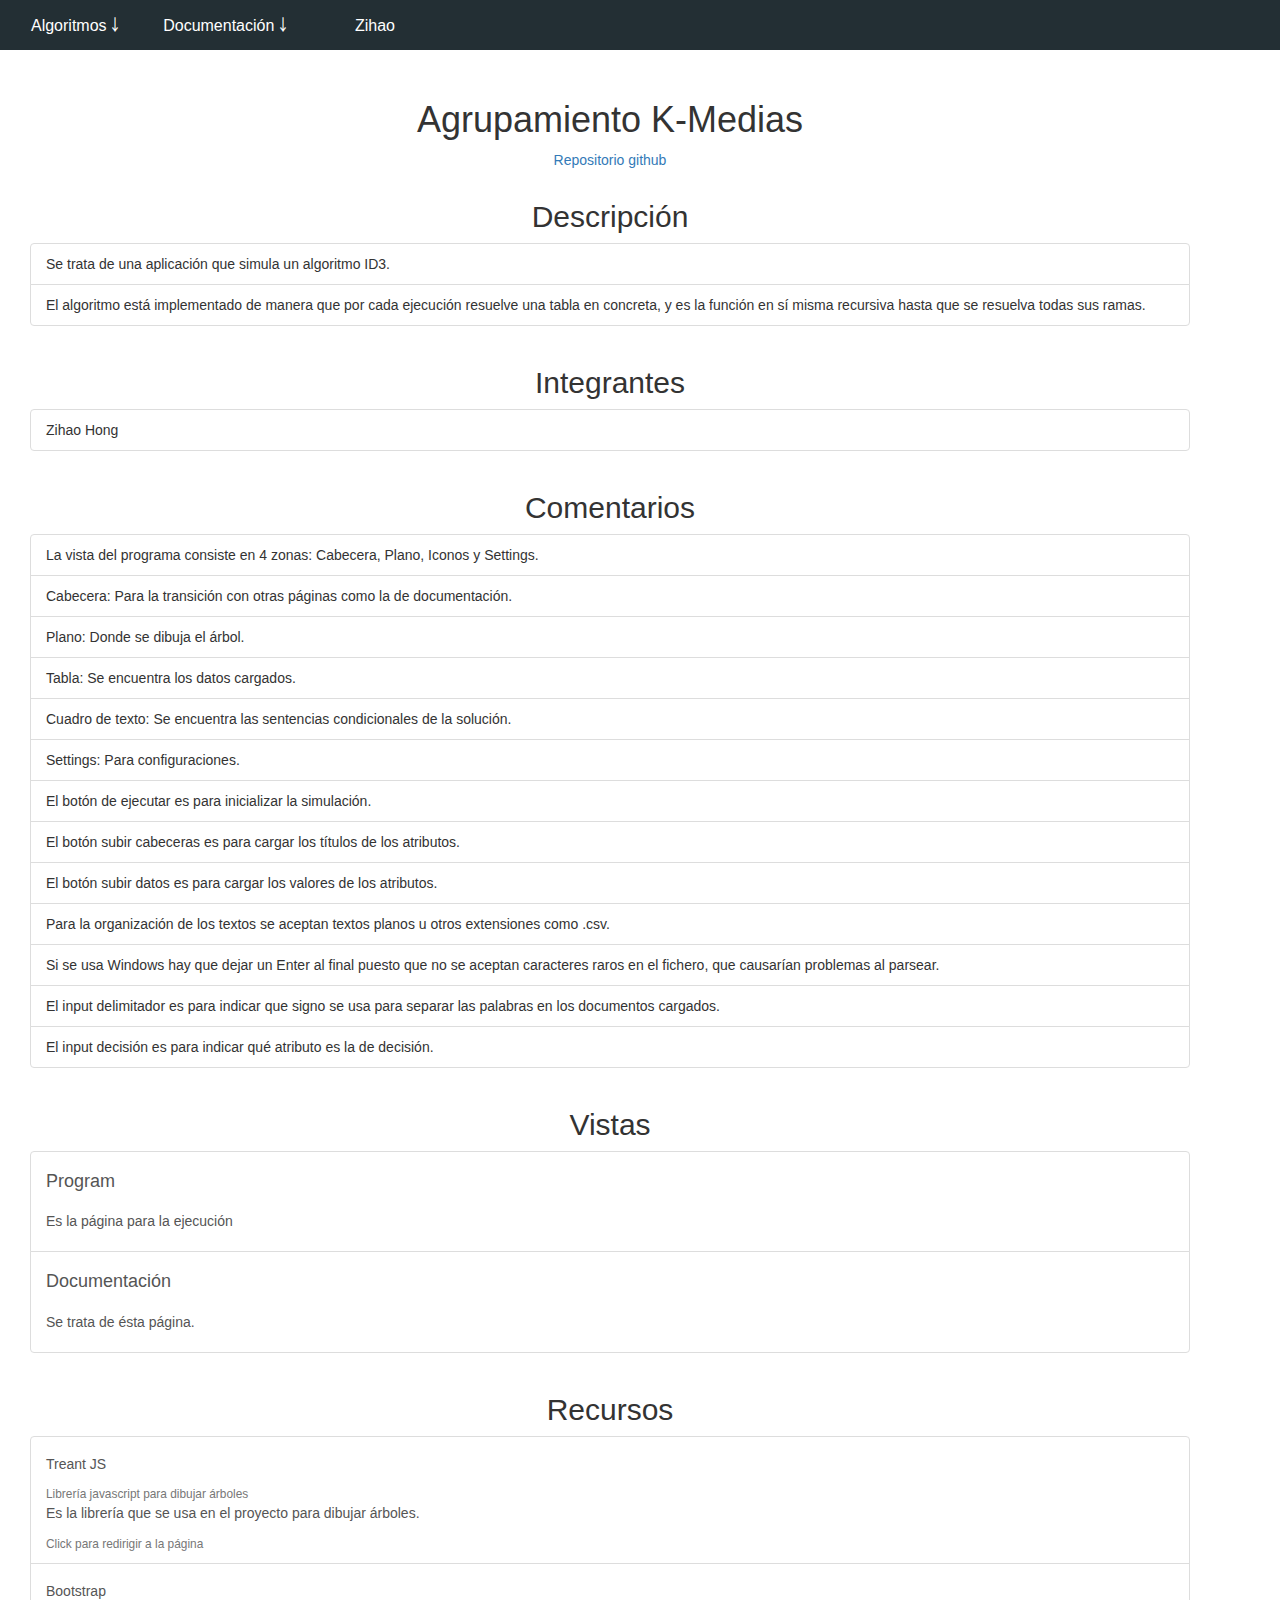
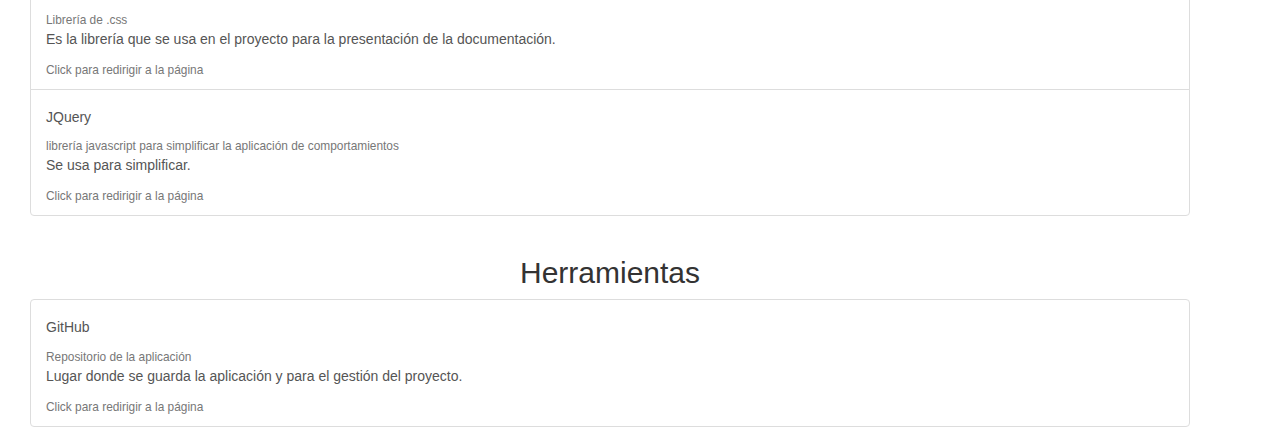
==== html/doc.html @ 4d0d8a26 "base structure for k means clustering" ====
<!DOCTYPE html>
<html lang="es">

<head>
    <title>A Search Algorithm</title>
    <meta charset="utf-8" />
    <link rel="stylesheet" href="../css/bootstrap.min.css" />
    <link rel="stylesheet" href="../css/utils.css" />
    <link rel="stylesheet" href="../css/header.css" />
    <link rel="stylesheet" href="../css/doc.css" />
</head>

<body>
    <div class="container">
        <div class="header">
            <div class="nav-bar">
                <input type="checkbox" class="button" value="Menu">
                <ul class="menu">
                    <li>
                        <a href="../index.html">Algoritmos &#65516</a>
                        <ul class="hidden-menu">
                            <li><a href="https://zrekoj.github.io/A-search-algorithm" />A Estrella</a></li>
                            <li><a href="https://zrekoj.github.io/ID3-Algorithm" />ID3</a></li>
                            <li><a href="../index.html" />K Medias</a></li>
                        </ul>
                    </li>
                    <li>
                        <a href="./doc.html">Documentación &#65516</a>
                        <ul class="hidden-menu">
                            <li><a href="./doc.html#description">Descripción</a></li>
                            <li><a href="./doc.html#contributors">Integrantes</a></li>
                            <li><a href="./doc.html#comments">Comentarios</a></li>
                            <li><a href="./doc.html#views">Vistas</a></li>
                            <li><a href="./doc.html#resources">Recursos</a></li>
                            <li><a href="./doc.html#tools">Herramientas</a></li>
                        </ul>
                    </li>
                    <li><a href="https://zrekoj.github.io/CV/">Zihao</a></li>
                </ul>
            </div>
        </div>
        <div class="main">
            <h1 align="center">Agrupamiento K-Medias</h1>
            <p align="center"><a href="https://github.com/ZReKoJ/K-Means-Clustering">Repositorio github</a></p>
            <h2 id="description" align="center">Descripción</h2>
            <div class="list-group">
                <p class="list-group-item">Se trata de una aplicación que simula un algoritmo ID3.</p>
                <p class="list-group-item">El algoritmo está implementado de manera que por cada ejecución resuelve una
                    tabla en concreta, y es la función en sí misma recursiva hasta que se resuelva todas sus ramas.</p>
            </div>
            <h2 id="contributors" align="center">Integrantes</h2>
            <ul class="list-group">
                <li class="list-group-item">Zihao Hong</li>
            </ul>
            <h2 id="comments" align="center">Comentarios</h2>
            <div class="list-group">
                <p class="list-group-item">La vista del programa consiste en 4 zonas: Cabecera, Plano, Iconos y
                    Settings.</p>
                <p class="list-group-item">Cabecera: Para la transición con otras páginas como la de documentación.</p>
                <p class="list-group-item">Plano: Donde se dibuja el árbol.</p>
                <p class="list-group-item">Tabla: Se encuentra los datos cargados.</p>
                <p class="list-group-item">Cuadro de texto: Se encuentra las sentencias condicionales de la solución.</p>
                <p class="list-group-item">Settings: Para configuraciones.</p>
                <p class="list-group-item">El botón de ejecutar es para inicializar la simulación.</p>
                <p class="list-group-item">El botón subir cabeceras es para cargar los títulos de los atributos.</p>
                <p class="list-group-item">El botón subir datos es para cargar los valores de los atributos.</p>
                <p class="list-group-item">Para la organización de los textos se aceptan textos planos u otros extensiones como .csv.</p>
                <p class="list-group-item">Si se usa Windows hay que dejar un Enter al final puesto que no se aceptan caracteres raros en el fichero, que causarían problemas al parsear.</p>
                <p class="list-group-item">El input delimitador es para indicar que signo se usa para separar las palabras en los documentos cargados.</p>
                <p class="list-group-item">El input decisión es para indicar qué atributo es la de decisión.</p>
            </div>
            <h2 id="views" align="center">Vistas</h2>
            <div class="list-group">
                <a target="_blank" target="_blank" id="program" class="list-group-item list-group-item-action flex-column align-items-start">
                    <div class="d-flex w-100 justify-content-between">
                        <h4 class="mb-1">Program</h4>
                    </div>
                    <div style="margin-top:20px">
                        <p> Es la página para la ejecución</p>
                    </div>
                </a>
                <a target="_blank" target="_blank" id="doc" class="list-group-item list-group-item-action flex-column align-items-start">
                    <div class="d-flex w-100 justify-content-between">
                        <h4 class="mb-1">Documentación</h4>
                    </div>
                    <div style="margin-top:20px">
                        <p> Se trata de ésta página. </p>
                    </div>
                </a>
            </div>
            <h2 id="resources" align="center">Recursos</h2>
            <div class="list-group">
                <a target="_blank" href="http://fperucic.github.io/treant-js/" class="list-group-item list-group-item-action flex-column align-items-start">
                    <div class="d-flex w-100 justify-content-between">
                        <h5 class="mb-1">Treant JS</h5>
                        <small class="text-muted">Librería javascript para dibujar árboles</small>
                    </div>
                    <p class="mb-1">Es la librería que se usa en el proyecto para dibujar árboles.</p>
                    <small class="text-muted">Click para redirigir a la página</small>
                </a>
                <a target="_blank" href="https://getbootstrap.com/" class="list-group-item list-group-item-action flex-column align-items-start">
                    <div class="d-flex w-100 justify-content-between">
                        <h5 class="mb-1">Bootstrap</h5>
                        <small class="text-muted">Librería de .css</small>
                    </div>
                    <p class="mb-1">Es la librería que se usa en el proyecto para la presentación de la documentación.</p>
                    <small class="text-muted">Click para redirigir a la página</small>
                </a>
                <a target="_blank" href="https://code.jquery.com/jquery-3.1.1.min.js" class="list-group-item list-group-item-action flex-column align-items-start">
                    <div class="d-flex w-100 justify-content-between">
                        <h5 class="mb-1">JQuery</h5>
                        <small class="text-muted">librería javascript para simplificar la aplicación de comportamientos</small>
                    </div>
                    <p class="mb-1">Se usa para simplificar.</p>
                    <small class="text-muted">Click para redirigir a la página</small>
                </a>
            </div>
            <h2 id="tools" align="center">Herramientas</h2>
            <div class="list-group">
                <a target="_blank" href="https://github.com/" class="list-group-item list-group-item-action flex-column align-items-start">
                    <div class="d-flex w-100 justify-content-between">
                        <h5 class="mb-1">GitHub</h5>
                        <small class="text-muted">Repositorio de la aplicación</small>
                    </div>
                    <p class="mb-1">Lugar donde se guarda la aplicación y para el gestión del proyecto.</p>
                    <small class="text-muted">Click para redirigir a la página</small>
                </a>
            </div>
        </div>
    </div>
</body>
---- css/utils.css ----
:root {
    --primary-color: #344955;
    --primary-light-color: #4A6572;
    --primary-dark-color: #232F34;
    --secondary-color: #F9AA33;
    --secondary-light-color: #FFDC65;
    --secondary-dark-color: #C17B00;
    --background-color: lightgrey;
    --surface-color: #FFFFFF;

    --on-primary-color: #FFFFFF;
    --on-secondary-color: #000000;
    --on-background-color: #000000;
    --on-surface-color: #000000;

    --info-color: #5BC0DE;
    --success-color: #449D44;
    --warning-color: #F0AD4E;
    --error-color: #D9534F;

    --on-info-color: #FFFFFF;
    --on-success-color: #FFFFFF;
    --on-warning-color: #FFFFFF;
    --on-error-color: #FFFFFF;
}

* {
    margin: 0;
    padding: 0;
    font-family: 'Open Sans', sans-serif;
}

.info {
    color: var(--info-color);
}

.success {
    color: var(--success-color);
}

.warning {
    color: var(--warning-color);
}

.error {
    color: var(--error-color);
}

.img-width-fill {
    width: 100%;
    height: auto;
}

.img-height-fill {
    width: auto;
    height: 100%;
}

.round {
    border-radius: 50%;
}

.button {
    -webkit-appearance: button;
    display: flex;
    padding: 6px 12px;
    justify-content: center;
    align-items: center;
    text-align: center;
    cursor: pointer;
    border: 1px solid transparent;
    text-decoration: none;
    font-weight: bold;
    user-select: none;
}

.button:focus {
    outline: none;
}

.text-cut {
    white-space: nowrap; 
    overflow: hidden;
    text-overflow: ellipsis;
}

.select-none {
    user-select: none;
}

.resizer#top {
    cursor: ns-resize;
}

.resizer#right {
    cursor: ew-resize;
}

.resizer#bottom {
    cursor: ns-resize;
}

.resizer#left {
    cursor: ew-resize;
}

.resizer#top-left {
    cursor: nwse-resize;
}

.resizer#top-right {
    cursor: nesw-resize;
}

.resizer#bottom-right {
    cursor: nwse-resize;
}

.resizer#bottom-left {
    cursor: nesw-resize;
}
---- css/header.css ----
.header {
	display: flex;
	position: fixed;
	top: 0;
	left: 0;
	width: 100%;
	height: 50px;
	justify-content: space-between;
	align-items: center;
	background-color: var(--primary-dark-color);
	z-index: 100;
}

.nav-bar {
	position: absolute;
	top: 0;
	left: 0;
	width: 100%;
	height: 100%;
	display: flex;
	flex-direction: row;
}

.nav-bar>input[type="checkbox"] {
	display: none !important;
}

.menu,
.hidden-menu {
	list-style-type: none;
}

.menu {
	min-width: 450px;
}

.menu>li {
	float: left;
}

.hidden-menu {
	display: none;
}

.menu>li>a {
	background-color: var(--primary-dark-color);
}

.hidden-menu>li>a {
	background-color: var(--primary-color);
}

.nav-bar a {
	display: block;
	min-width: 150px;
	height: calc(100% - 1px);
	text-align: center;
	line-height: calc(50px - 1px);
	color: var(--on-primary-color);
	text-decoration: none;
	margin-top: 1px;
	font-size: 16px;
}

.nav-bar a:hover {
	background-color: var(--primary-light-color);
}

.menu>li>a:hover~.hidden-menu {
	display: block;
}

.hidden-menu:hover {
	display: block;
}

.nav-bar>.notification-panel {
	height: 100%;
	flex-grow: 100;
	display: flex;
	flex-direction: row;
	justify-content: center;
	align-items: center;
}

.nav-bar>.notification-panel>#notification {
    font-weight: bold;    
    text-align: center;
}

@media screen and (max-width : 650px) {

	.nav-bar>input[type="checkbox"]::before {
		content: attr(value);
	}

	.nav-bar>input[type="checkbox"] {
		display: flex !important;
		min-width: 150px;
		height: 100%;
		color: var(--on-primary-color);
		font-weight: normal;
		font-size: 16px;
		margin: 0;
	}

	.nav-bar>input[type="checkbox"]:hover {
		background-color: var(--primary-light-color);
	}

	.menu {
		display: none;
		position: absolute;
		top: 50px;
	}

	.nav-bar>input[type="checkbox"]:checked~.menu {
		display: block;
	}
}
---- css/doc.css ----
.main {
    display: flex;
    flex-direction: column;
    position: absolute;
    top: 50px;
    right: 0;
    bottom: 0;
    left: 0;
    width: calc(100% - 60px);
    height: calc(100% - 50px - 60px);
    background-color: var(--surface-color);
    padding: 30px;
}
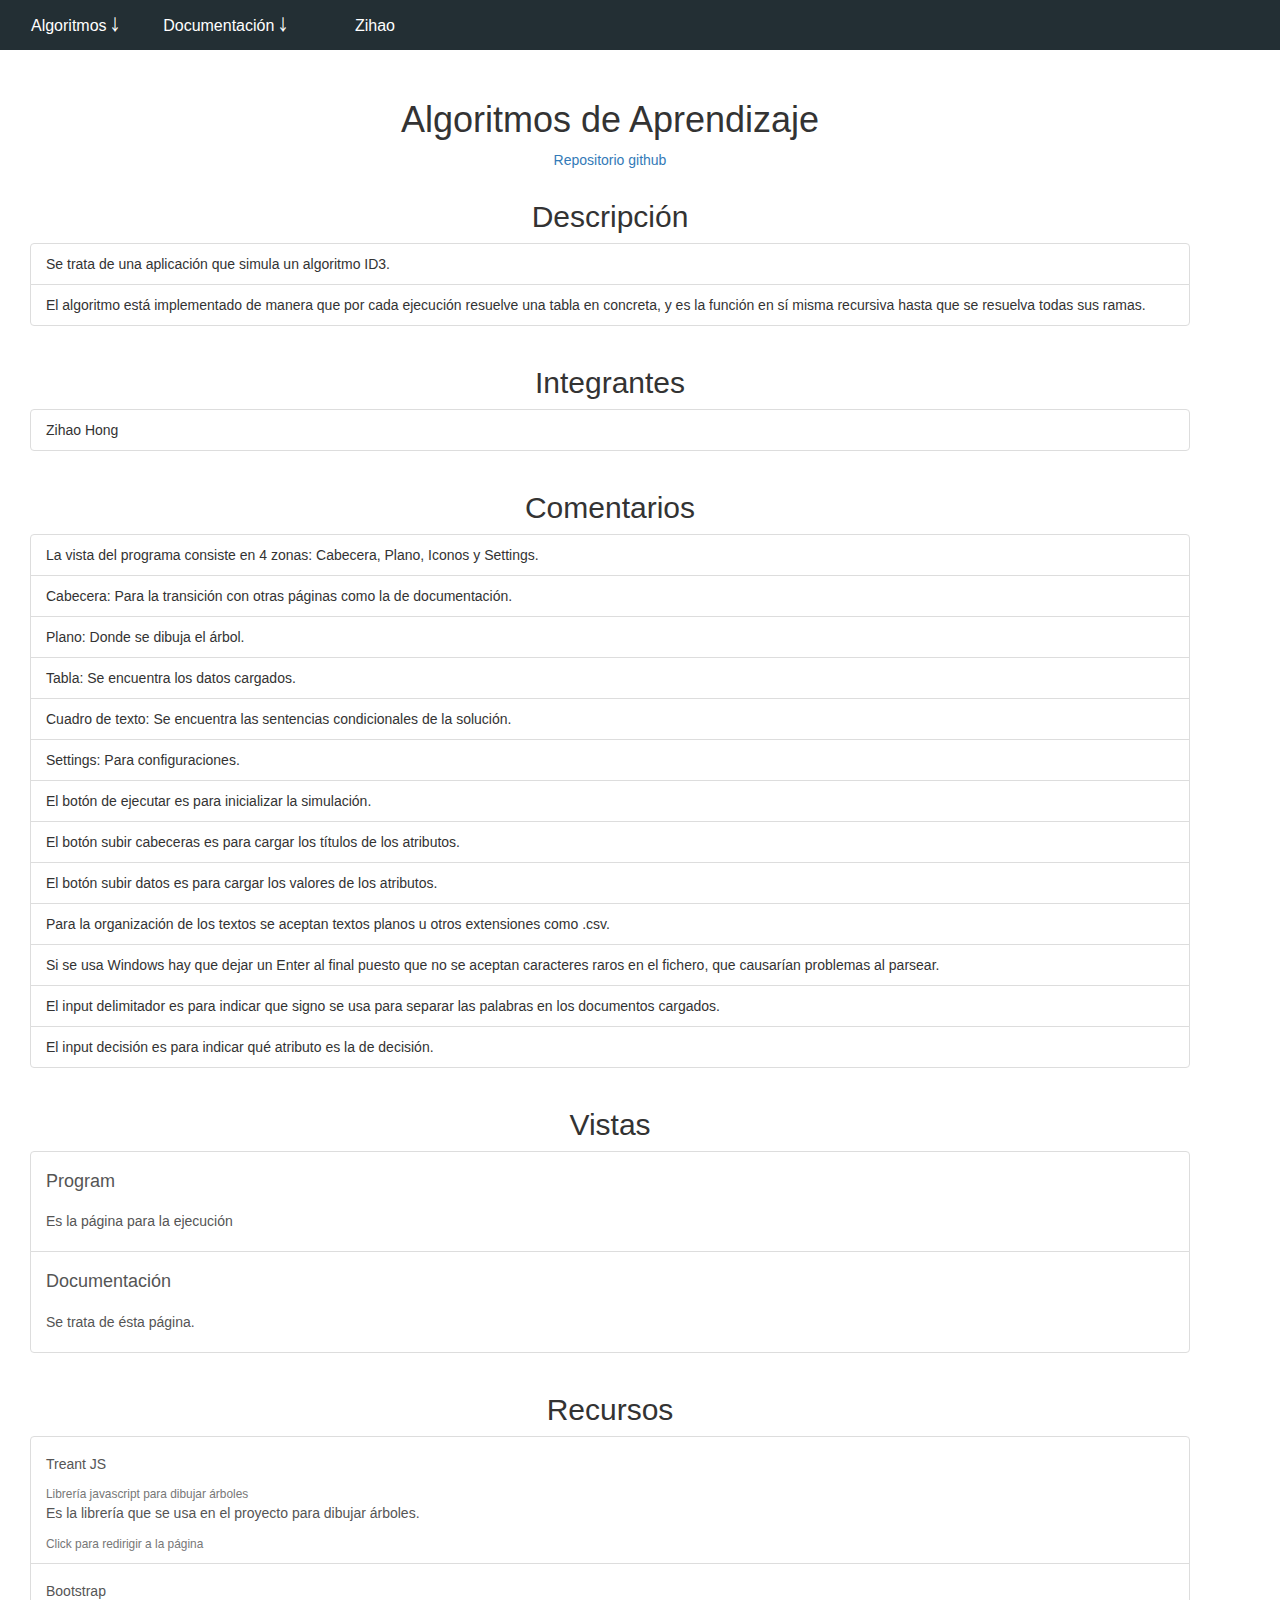
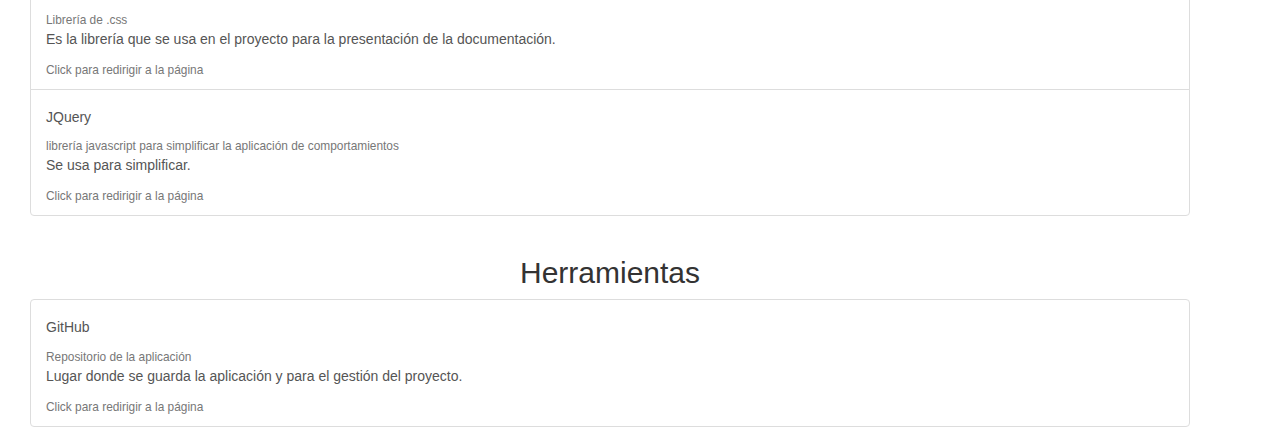
==== commit cad285d7: "changed links" ====
--- a/html/doc.html
+++ b/html/doc.html
@@ -2,7 +2,7 @@
 <html lang="es">
 
 <head>
-    <title>A Search Algorithm</title>
+    <title>Machine Learning Algorithms</title>
     <meta charset="utf-8" />
     <link rel="stylesheet" href="../css/bootstrap.min.css" />
     <link rel="stylesheet" href="../css/utils.css" />
@@ -21,7 +21,7 @@
                         <ul class="hidden-menu">
                             <li><a href="https://zrekoj.github.io/A-search-algorithm" />A Estrella</a></li>
                             <li><a href="https://zrekoj.github.io/ID3-Algorithm" />ID3</a></li>
-                            <li><a href="../index.html" />K Medias</a></li>
+                            <li><a href="../index.html" />Aprendizaje</a></li>
                         </ul>
                     </li>
                     <li>
@@ -40,8 +40,8 @@
             </div>
         </div>
         <div class="main">
-            <h1 align="center">Agrupamiento K-Medias</h1>
-            <p align="center"><a href="https://github.com/ZReKoJ/K-Means-Clustering">Repositorio github</a></p>
+            <h1 align="center">Algoritmos de Aprendizaje</h1>
+            <p align="center"><a href="https://github.com/ZReKoJ/Machine-Learning-Algorithms">Repositorio github</a></p>
             <h2 id="description" align="center">Descripción</h2>
             <div class="list-group">
                 <p class="list-group-item">Se trata de una aplicación que simula un algoritmo ID3.</p>
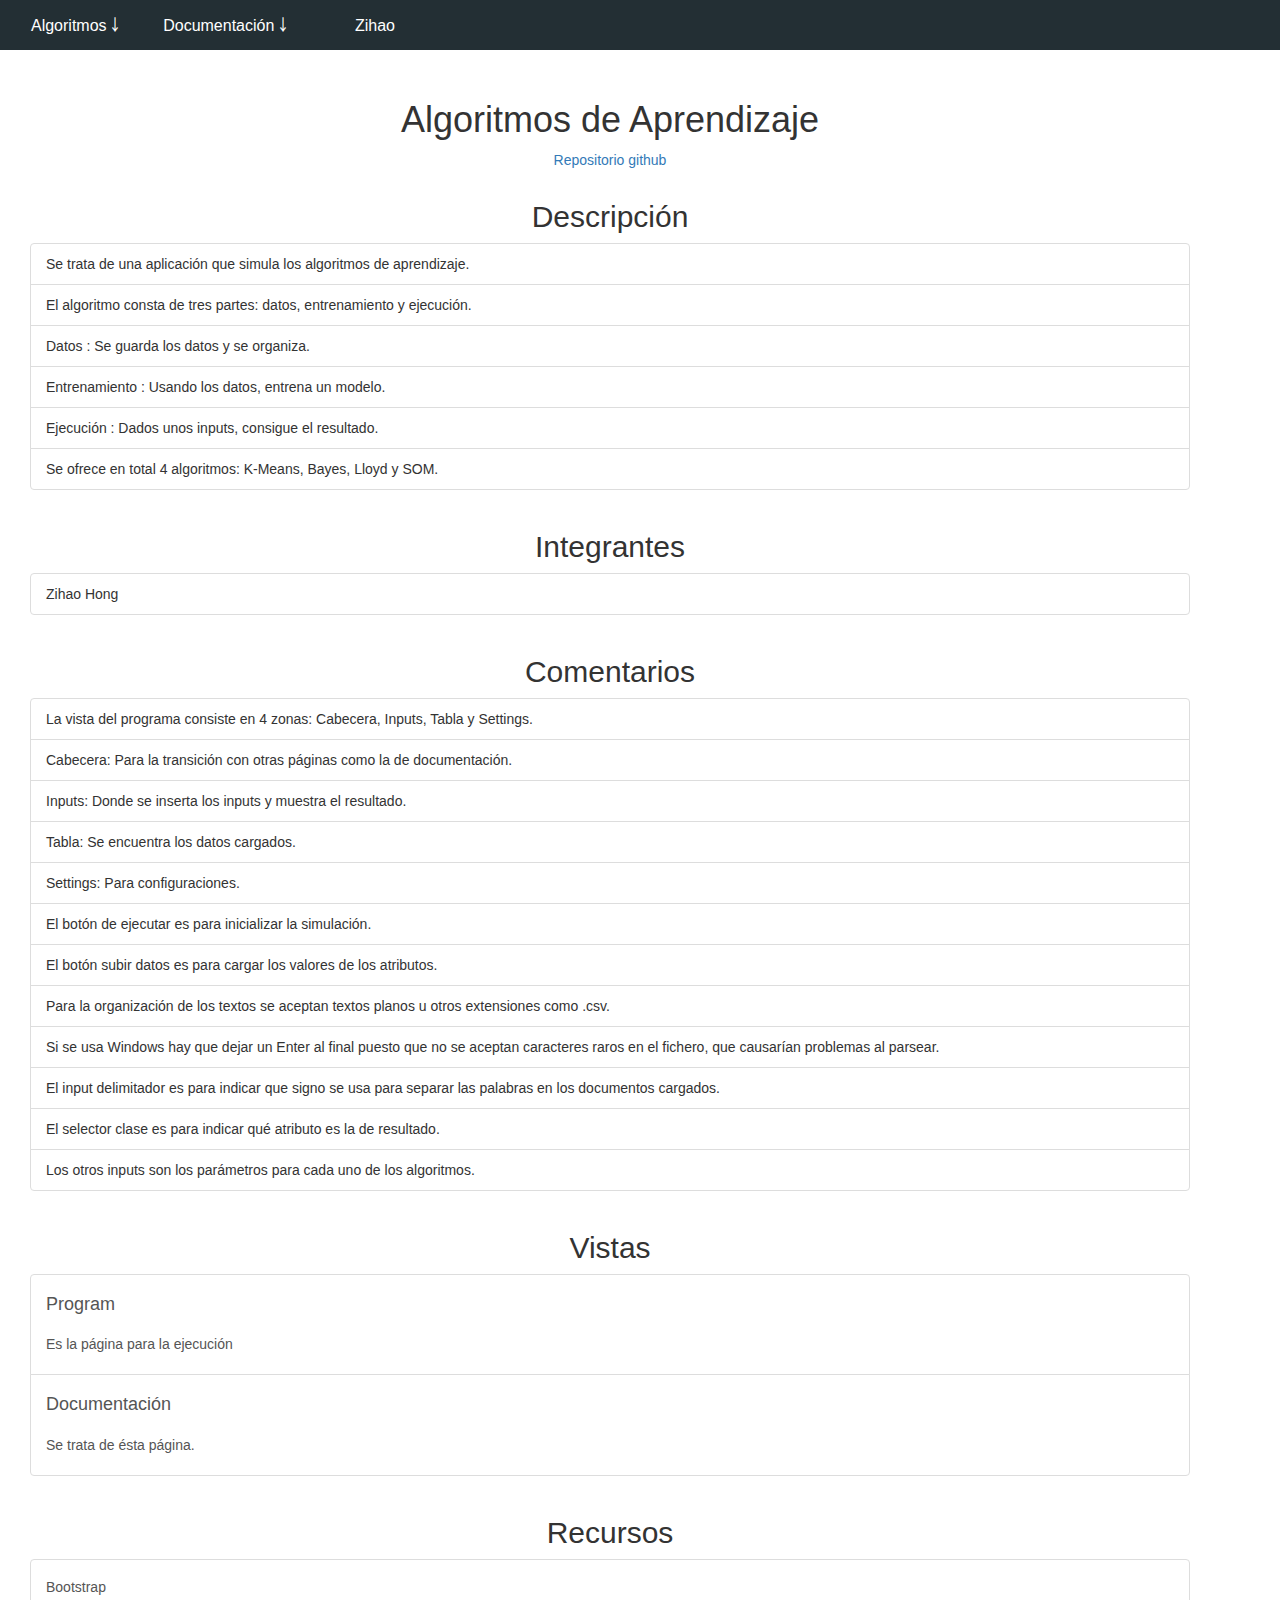
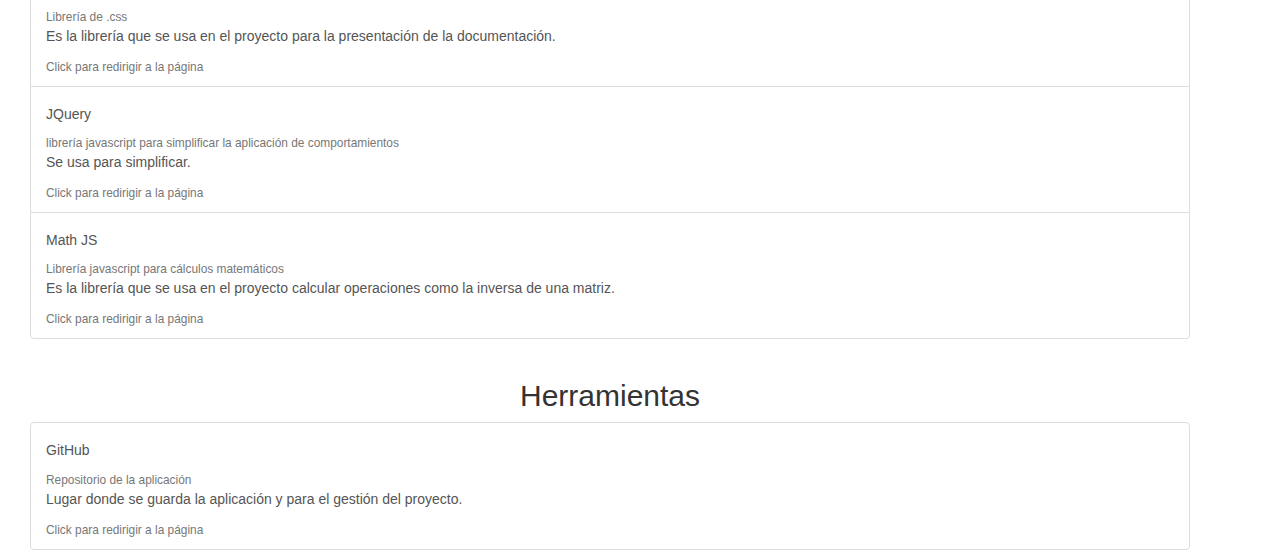
==== commit fca2b7ff: "dynamic links upload for all repositories" ====
--- a/html/doc.html
+++ b/html/doc.html
@@ -8,6 +8,15 @@
     <link rel="stylesheet" href="../css/utils.css" />
     <link rel="stylesheet" href="../css/header.css" />
     <link rel="stylesheet" href="../css/doc.css" />
+    <!-- My own functions -->
+    <script src="../js/utils.js"></script>
+    <script>
+        'use strict'
+
+        document.addEventListener("DOMContentLoaded", () => {
+            loadExternalData()
+        });
+    </script>
 </head>
 
 <body>
@@ -16,12 +25,9 @@
             <div class="nav-bar">
                 <input type="checkbox" class="button" value="Menu">
                 <ul class="menu">
-                    <li>
-                        <a href="../index.html">Algoritmos &#65516</a>
+                    <li class="algorithms-links">
+                        <a href=" ../index.html">Algoritmos &#65516</a>
                         <ul class="hidden-menu">
-                            <li><a href="https://zrekoj.github.io/A-search-algorithm" />A Estrella</a></li>
-                            <li><a href="https://zrekoj.github.io/ID3-Algorithm" />ID3</a></li>
-                            <li><a href="../index.html" />Aprendizaje</a></li>
                         </ul>
                     </li>
                     <li>
@@ -44,9 +50,12 @@
             <p align="center"><a href="https://github.com/ZReKoJ/Machine-Learning-Algorithms">Repositorio github</a></p>
             <h2 id="description" align="center">Descripción</h2>
             <div class="list-group">
-                <p class="list-group-item">Se trata de una aplicación que simula un algoritmo ID3.</p>
-                <p class="list-group-item">El algoritmo está implementado de manera que por cada ejecución resuelve una
-                    tabla en concreta, y es la función en sí misma recursiva hasta que se resuelva todas sus ramas.</p>
+                <p class="list-group-item">Se trata de una aplicación que simula los algoritmos de aprendizaje.</p>
+                <p class="list-group-item">El algoritmo consta de tres partes: datos, entrenamiento y ejecución.</p>
+                <p class="list-group-item">Datos : Se guarda los datos y se organiza.</p>
+                <p class="list-group-item">Entrenamiento : Usando los datos, entrena un modelo.</p>
+                <p class="list-group-item">Ejecución : Dados unos inputs, consigue el resultado.</p>
+                <p class="list-group-item">Se ofrece en total 4 algoritmos: K-Means, Bayes, Lloyd y SOM.</p>
             </div>
             <h2 id="contributors" align="center">Integrantes</h2>
             <ul class="list-group">
@@ -54,20 +63,19 @@
             </ul>
             <h2 id="comments" align="center">Comentarios</h2>
             <div class="list-group">
-                <p class="list-group-item">La vista del programa consiste en 4 zonas: Cabecera, Plano, Iconos y
+                <p class="list-group-item">La vista del programa consiste en 4 zonas: Cabecera, Inputs, Tabla y
                     Settings.</p>
                 <p class="list-group-item">Cabecera: Para la transición con otras páginas como la de documentación.</p>
-                <p class="list-group-item">Plano: Donde se dibuja el árbol.</p>
+                <p class="list-group-item">Inputs: Donde se inserta los inputs y muestra el resultado.</p>
                 <p class="list-group-item">Tabla: Se encuentra los datos cargados.</p>
-                <p class="list-group-item">Cuadro de texto: Se encuentra las sentencias condicionales de la solución.</p>
                 <p class="list-group-item">Settings: Para configuraciones.</p>
                 <p class="list-group-item">El botón de ejecutar es para inicializar la simulación.</p>
-                <p class="list-group-item">El botón subir cabeceras es para cargar los títulos de los atributos.</p>
                 <p class="list-group-item">El botón subir datos es para cargar los valores de los atributos.</p>
                 <p class="list-group-item">Para la organización de los textos se aceptan textos planos u otros extensiones como .csv.</p>
                 <p class="list-group-item">Si se usa Windows hay que dejar un Enter al final puesto que no se aceptan caracteres raros en el fichero, que causarían problemas al parsear.</p>
                 <p class="list-group-item">El input delimitador es para indicar que signo se usa para separar las palabras en los documentos cargados.</p>
-                <p class="list-group-item">El input decisión es para indicar qué atributo es la de decisión.</p>
+                <p class="list-group-item">El selector clase es para indicar qué atributo es la de resultado.</p>
+                <p class="list-group-item">Los otros inputs son los parámetros para cada uno de los algoritmos.</p>
             </div>
             <h2 id="views" align="center">Vistas</h2>
             <div class="list-group">
@@ -90,14 +98,6 @@
             </div>
             <h2 id="resources" align="center">Recursos</h2>
             <div class="list-group">
-                <a target="_blank" href="http://fperucic.github.io/treant-js/" class="list-group-item list-group-item-action flex-column align-items-start">
-                    <div class="d-flex w-100 justify-content-between">
-                        <h5 class="mb-1">Treant JS</h5>
-                        <small class="text-muted">Librería javascript para dibujar árboles</small>
-                    </div>
-                    <p class="mb-1">Es la librería que se usa en el proyecto para dibujar árboles.</p>
-                    <small class="text-muted">Click para redirigir a la página</small>
-                </a>
                 <a target="_blank" href="https://getbootstrap.com/" class="list-group-item list-group-item-action flex-column align-items-start">
                     <div class="d-flex w-100 justify-content-between">
                         <h5 class="mb-1">Bootstrap</h5>
@@ -112,6 +112,14 @@
                         <small class="text-muted">librería javascript para simplificar la aplicación de comportamientos</small>
                     </div>
                     <p class="mb-1">Se usa para simplificar.</p>
+                    <small class="text-muted">Click para redirigir a la página</small>
+                </a>
+                <a target="_blank" href="https://mathjs.org/" class="list-group-item list-group-item-action flex-column align-items-start">
+                    <div class="d-flex w-100 justify-content-between">
+                        <h5 class="mb-1">Math JS</h5>
+                        <small class="text-muted">Librería javascript para cálculos matemáticos</small>
+                    </div>
+                    <p class="mb-1">Es la librería que se usa en el proyecto calcular operaciones como la inversa de una matriz.</p>
                     <small class="text-muted">Click para redirigir a la página</small>
                 </a>
             </div>
